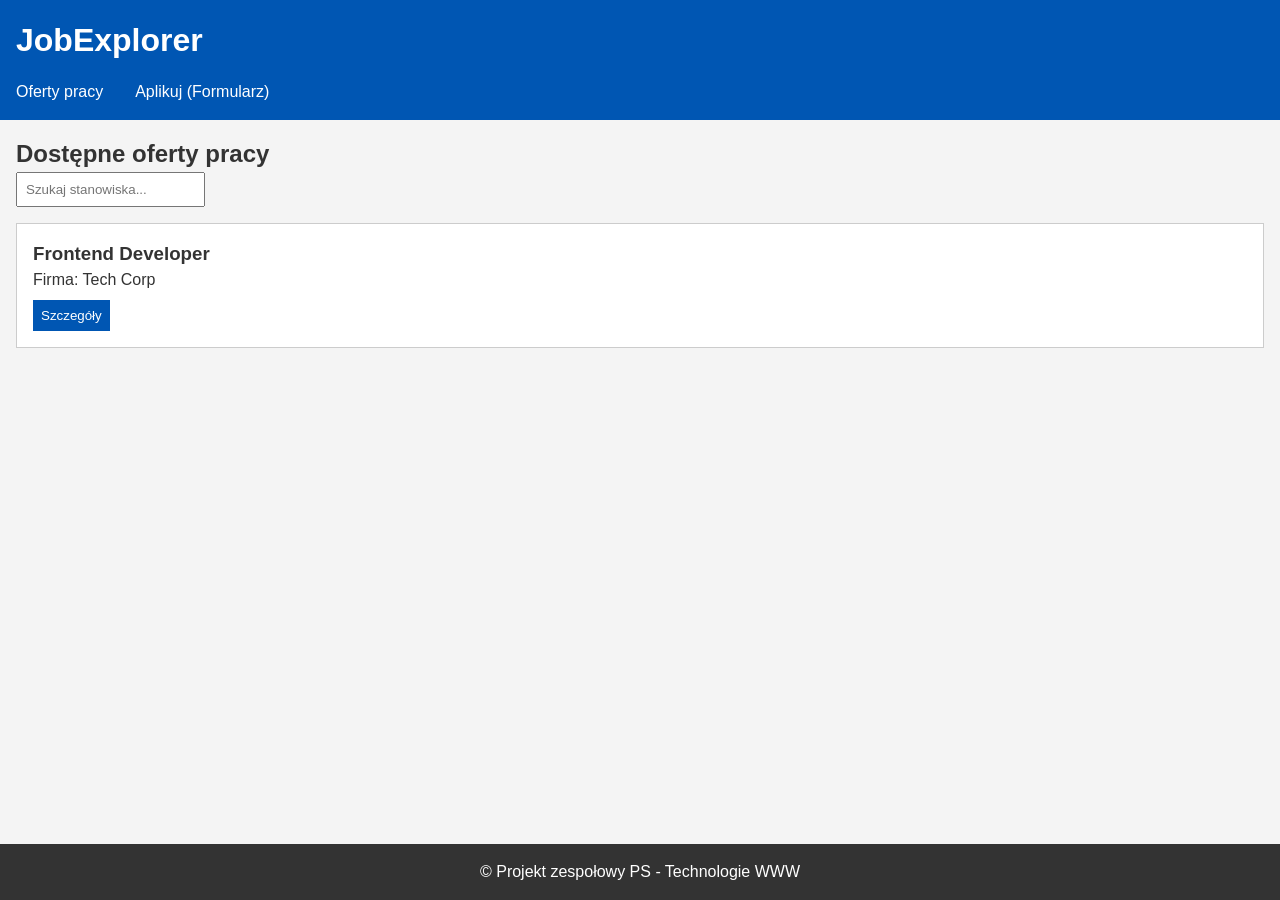
==== index.html @ 61c89183 "changed website" ====
<!DOCTYPE html>
<html lang="pl">
<head>
    <meta charset="UTF-8">
    <meta name="viewport" content="width=device-width, initial-scale=1.0"> <title>JobExplorer</title>
    <link rel="stylesheet" href="style.css">
    <script defer src="script.js"></script>
</head>
<body>
    <header>
        <h1>JobExplorer</h1>
        <nav>
            <ul>
                <li><a href="#" id="nav-list">Oferty pracy</a></li>
                <li><a href="#" id="nav-form">Aplikuj (Formularz)</a></li>
            </ul>
        </nav>
    </header>

    <main>
        <section id="view-list">
            <h2>Dostępne oferty pracy</h2>
            <div class="filters">
                <input type="text" id="search" placeholder="Szukaj stanowiska...">
            </div>
            
            <div class="grid-container" id="jobs-container">
                <article class="card">
                    <h3>Frontend Developer</h3>
                    <p>Firma: Tech Corp</p>
                    <button class="btn-details">Szczegóły</button>
                </article>
            </div>
        </section>

        <section id="view-details" class="hidden">
            <button id="btn-back">Powrót do listy</button>
            <article id="job-details-content">
                <h2>Szczegóły stanowiska</h2>
                <p>Tutaj JavaScript załaduje pełny opis, wymagania itd.</p>
            </article>
        </section>

        <section id="view-form" class="hidden">
            <h2>Formularz aplikacyjny</h2>
            <form id="apply-form" action="#" method="post">
                <label for="name">Imię i nazwisko:</label>
                <input type="text" id="name" name="name" required>

                <label for="email">E-mail:</label>
                <input type="email" id="email" name="email" required> <label for="message">Wiadomość / Link do CV:</label>
                <textarea id="message" name="message" rows="4" required></textarea>

                <button type="submit">Wyślij aplikację</button>
            </form>
        </section>
    </main>

    <footer>
        <p>&copy; Projekt zespołowy PS - Technologie WWW</p>
    </footer>
</body>
</html>
---- style.css ----
* {
    margin: 0;
    padding: 0;
    box-sizing: border-box;
}


:root {
    --bg-color: #f4f4f4;
    --text-color: #333;
    --primary-color: #0056b3;
    --border-color: #ccc;
}


body {
    font-family: sans-serif;
    background-color: var(--bg-color);
    color: var(--text-color);
    line-height: 1.5;
    display: flex;
    flex-direction: column;
    min-height: 100vh;
}

main {
    flex: 1;
    padding: 1rem;
}


.hidden {
    display: none;
}


header {
    background-color: var(--primary-color);
    color: white;
    padding: 1rem;
}

nav ul {
    list-style: none;
    display: flex;
    flex-direction: column; 
    gap: 0.5rem;
    margin-top: 1rem;
}

nav a {
    color: white;
    text-decoration: none; 
}


.grid-container {
    display: grid;
    grid-template-columns: 1fr; 
    gap: 1rem;
    margin-top: 1rem;
}

.card {
    background-color: white;
    border: 1px solid var(--border-color);
    padding: 1rem;
}


form {
    display: flex;
    flex-direction: column;
    gap: 0.5rem;
    margin-top: 1rem;
    background: white;
    padding: 1rem;
    border: 1px solid var(--border-color);
}

input, textarea, button {
    padding: 0.5rem;
    font-family: inherit;
}

button {
    background-color: var(--primary-color);
    color: white;
    border: none;
    cursor: pointer;
    margin-top: 0.5rem;
}


footer {
    background-color: #333;
    color: white;
    text-align: center;
    padding: 1rem;
}


@media screen and (min-width: 600px) {

    nav ul {
        flex-direction: row;
        gap: 2rem;
    }

    
    .grid-container {
        grid-template-columns: repeat(auto-fit, minmax(250px, 1fr));
    }
}
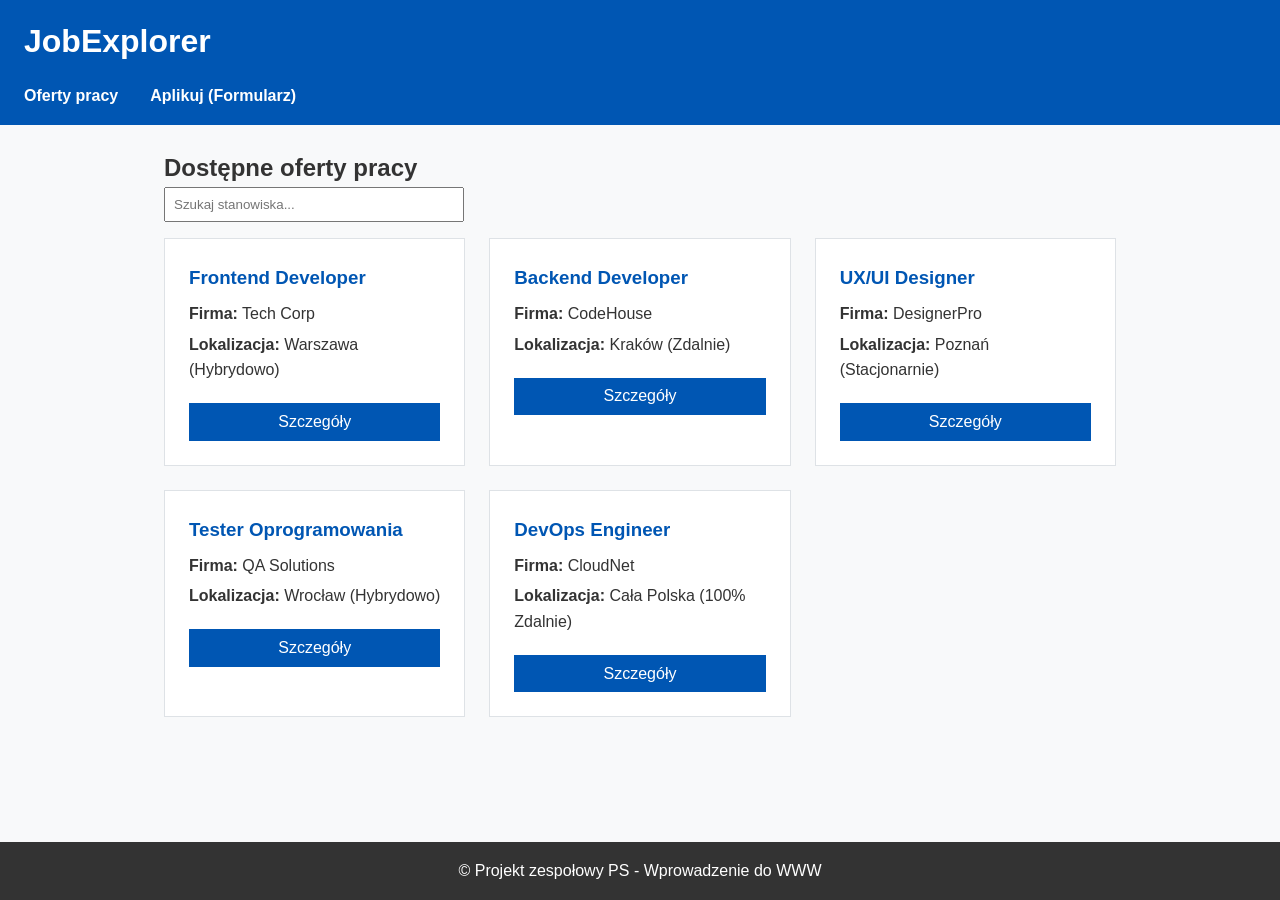
==== commit 962dbd2a: "formularz oraz więcej ofert i szczegółów" ====
--- a/index.html
+++ b/index.html
@@ -2,17 +2,17 @@
 <html lang="pl">
 <head>
     <meta charset="UTF-8">
-    <meta name="viewport" content="width=device-width, initial-scale=1.0"> <title>JobExplorer</title>
+    <meta name="viewport" content="width=device-width, initial-scale=1.0">
+    <title>JobExplorer - Oferty Pracy</title>
     <link rel="stylesheet" href="style.css">
-    <script defer src="script.js"></script>
 </head>
 <body>
     <header>
         <h1>JobExplorer</h1>
         <nav>
             <ul>
-                <li><a href="#" id="nav-list">Oferty pracy</a></li>
-                <li><a href="#" id="nav-form">Aplikuj (Formularz)</a></li>
+                <li><a href="index.html">Oferty pracy</a></li>
+                <li><a href="apply.html">Aplikuj (Formularz)</a></li>
             </ul>
         </nav>
     </header>
@@ -24,40 +24,47 @@
                 <input type="text" id="search" placeholder="Szukaj stanowiska...">
             </div>
             
-            <div class="grid-container" id="jobs-container">
+            <div class="grid-container">
                 <article class="card">
                     <h3>Frontend Developer</h3>
-                    <p>Firma: Tech Corp</p>
-                    <button class="btn-details">Szczegóły</button>
+                    <p><strong>Firma:</strong> Tech Corp</p>
+                    <p><strong>Lokalizacja:</strong> Warszawa (Hybrydowo)</p>
+                    <button onclick="window.location.href='details-frontend.html'">Szczegóły</button>
+                </article>
+
+                <article class="card">
+                    <h3>Backend Developer</h3>
+                    <p><strong>Firma:</strong> CodeHouse</p>
+                    <p><strong>Lokalizacja:</strong> Kraków (Zdalnie)</p>
+                    <button onclick="window.location.href='details-backend.html'">Szczegóły</button>
+                </article>
+
+                <article class="card">
+                    <h3>UX/UI Designer</h3>
+                    <p><strong>Firma:</strong> DesignerPro</p>
+                    <p><strong>Lokalizacja:</strong> Poznań (Stacjonarnie)</p>
+                    <button onclick="window.location.href='details-ux.html'">Szczegóły</button>
+                </article>
+
+                <article class="card">
+                    <h3>Tester Oprogramowania</h3>
+                    <p><strong>Firma:</strong> QA Solutions</p>
+                    <p><strong>Lokalizacja:</strong> Wrocław (Hybrydowo)</p>
+                    <button onclick="window.location.href='details-tester.html'">Szczegóły</button>
+                </article>
+
+                <article class="card">
+                    <h3>DevOps Engineer</h3>
+                    <p><strong>Firma:</strong> CloudNet</p>
+                    <p><strong>Lokalizacja:</strong> Cała Polska (100% Zdalnie)</p>
+                    <button onclick="window.location.href='details-devops.html'">Szczegóły</button>
                 </article>
             </div>
-        </section>
-
-        <section id="view-details" class="hidden">
-            <button id="btn-back">Powrót do listy</button>
-            <article id="job-details-content">
-                <h2>Szczegóły stanowiska</h2>
-                <p>Tutaj JavaScript załaduje pełny opis, wymagania itd.</p>
-            </article>
-        </section>
-
-        <section id="view-form" class="hidden">
-            <h2>Formularz aplikacyjny</h2>
-            <form id="apply-form" action="#" method="post">
-                <label for="name">Imię i nazwisko:</label>
-                <input type="text" id="name" name="name" required>
-
-                <label for="email">E-mail:</label>
-                <input type="email" id="email" name="email" required> <label for="message">Wiadomość / Link do CV:</label>
-                <textarea id="message" name="message" rows="4" required></textarea>
-
-                <button type="submit">Wyślij aplikację</button>
-            </form>
         </section>
     </main>
 
     <footer>
-        <p>&copy; Projekt zespołowy PS - Technologie WWW</p>
+        <p>&copy; Projekt zespołowy PS - Wprowadzenie do WWW</p>
     </footer>
 </body>
 </html>
--- a/style.css
+++ b/style.css
@@ -1,4 +1,3 @@
-
 * {
     margin: 0;
     padding: 0;
@@ -7,89 +6,154 @@
 
 
 :root {
-    --bg-color: #f4f4f4;
+    --bg-color: #f8f9fa;
     --text-color: #333;
     --primary-color: #0056b3;
-    --border-color: #ccc;
+    --border-color: #dee2e6;
 }
-
 
 body {
     font-family: sans-serif;
     background-color: var(--bg-color);
     color: var(--text-color);
-    line-height: 1.5;
+    line-height: 1.6;
     display: flex;
     flex-direction: column;
-    min-height: 100vh;
+    min-height: 100vh; 
 }
 
 main {
-    flex: 1;
-    padding: 1rem;
-}
-
-
-.hidden {
-    display: none;
+    flex: 1; 
+    padding: 1.5rem;
+    max-width: 1000px;
+    margin: 0 auto;
+    width: 100%;
 }
 
 
 header {
     background-color: var(--primary-color);
     color: white;
-    padding: 1rem;
+    padding: 1rem 1.5rem;
 }
 
 nav ul {
     list-style: none;
     display: flex;
     flex-direction: column; 
-    gap: 0.5rem;
+    gap: 0.8rem;
     margin-top: 1rem;
 }
 
 nav a {
     color: white;
-    text-decoration: none; 
+    text-decoration: none;
+    font-weight: bold;
 }
 
+nav a:hover {
+    text-decoration: underline;
+}
+
+
+.filters {
+    margin-bottom: 1rem;
+}
+
+.filters input {
+    padding: 0.5rem;
+    width: 100%;
+    max-width: 300px;
+}
 
 .grid-container {
     display: grid;
     grid-template-columns: 1fr; 
-    gap: 1rem;
-    margin-top: 1rem;
+    gap: 1.5rem;
 }
 
 .card {
     background-color: white;
     border: 1px solid var(--border-color);
-    padding: 1rem;
+    padding: 1.5rem;
+    display: flex;
+    flex-direction: column;
+}
+
+.card h3 {
+    color: var(--primary-color);
+    margin-bottom: 0.5rem;
+}
+
+.card p {
+    margin-bottom: 0.3rem;
+}
+
+.card button {
+    margin-top: 1rem; 
+    background-color: var(--primary-color);
+    color: white;
+    border: none;
+    padding: 0.6rem 1rem;
+    cursor: pointer;
+    font-size: 1rem;
+}
+
+.card button:hover {
+    background-color: #004494;
+}
+
+.details {
+    background: white;
+    padding: 2rem;
+    border: 1px solid var(--border-color);
+}
+
+.details h2 {
+    color: var(--primary-color);
+    margin-bottom: 1rem;
+}
+
+.details ul {
+    margin-top: 1rem;
+    margin-bottom: 1.5rem;
+    margin-left: 1.5rem;
+}
+
+.details button {
+    background-color: #28a745; 
+    color: white;
+    border: none;
+    padding: 0.8rem 1.5rem;
+    font-size: 1.1rem;
+    cursor: pointer;
+    margin-top: 1rem;
 }
 
 
 form {
     display: flex;
     flex-direction: column;
-    gap: 0.5rem;
-    margin-top: 1rem;
+    gap: 1rem;
     background: white;
-    padding: 1rem;
+    padding: 2rem;
+    border: 1px solid var(--border-color);
+    max-width: 600px;
+}
+
+form input, form textarea {
+    padding: 0.5rem;
+    font-family: inherit;
     border: 1px solid var(--border-color);
 }
 
-input, textarea, button {
-    padding: 0.5rem;
-    font-family: inherit;
-}
-
-button {
+form button {
     background-color: var(--primary-color);
     color: white;
     border: none;
+    padding: 0.8rem;
     cursor: pointer;
-    margin-top: 0.5rem;
+    font-size: 1rem;
 }
 
 
@@ -98,18 +162,18 @@
     color: white;
     text-align: center;
     padding: 1rem;
+    margin-top: auto;
 }
 
 
 @media screen and (min-width: 600px) {
-
     nav ul {
-        flex-direction: row;
+        flex-direction: row; 
         gap: 2rem;
     }
 
-    
     .grid-container {
-        grid-template-columns: repeat(auto-fit, minmax(250px, 1fr));
+        
+        grid-template-columns: repeat(auto-fit, minmax(280px, 1fr));
     }
 }
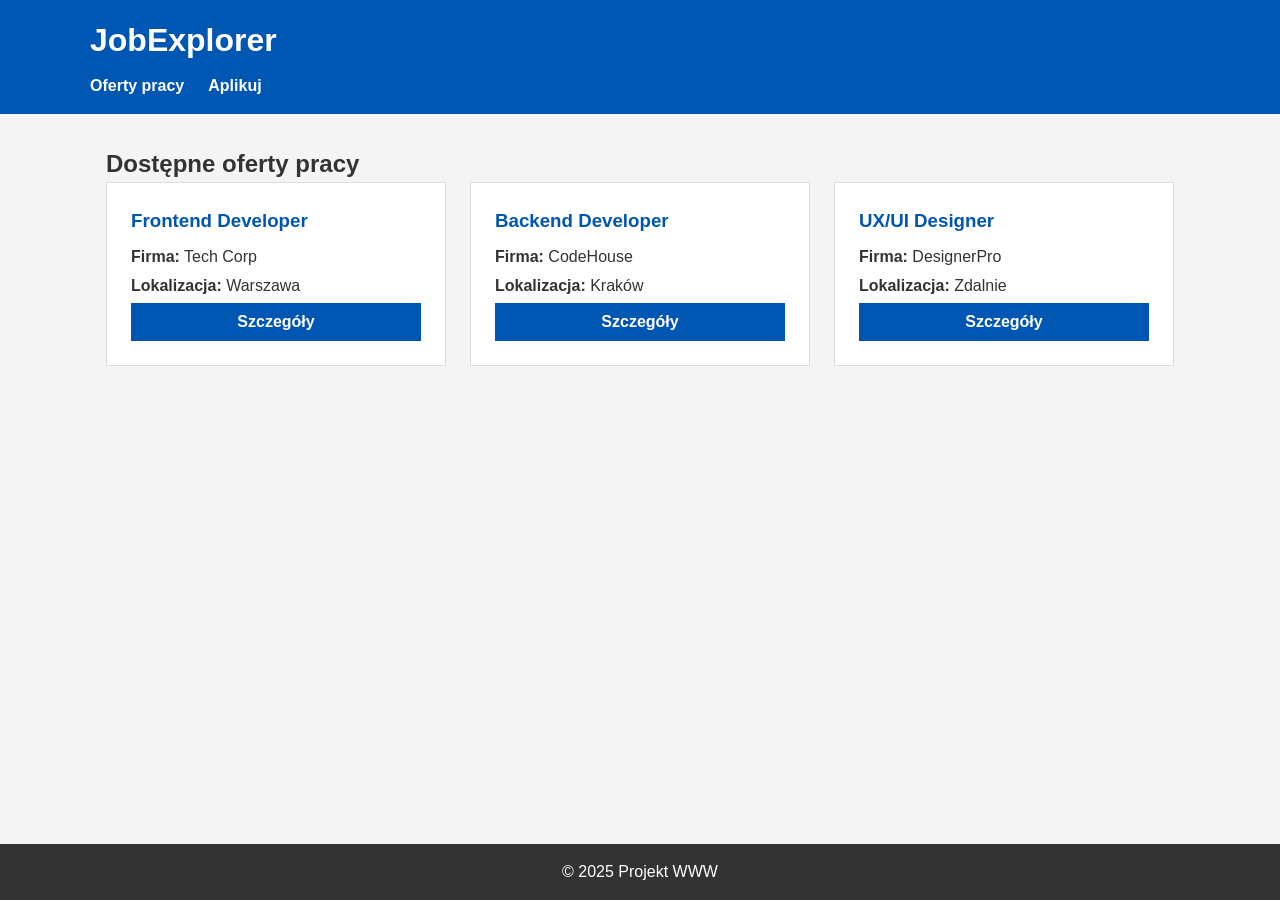
==== commit ca80efe3: "refactoring" ====
--- a/index.html
+++ b/index.html
@@ -3,68 +3,50 @@
 <head>
     <meta charset="UTF-8">
     <meta name="viewport" content="width=device-width, initial-scale=1.0">
-    <title>JobExplorer - Oferty Pracy</title>
+    <title>JobExplorer</title>
     <link rel="stylesheet" href="style.css">
 </head>
 <body>
     <header>
-        <h1>JobExplorer</h1>
-        <nav>
-            <ul>
-                <li><a href="index.html">Oferty pracy</a></li>
-                <li><a href="apply.html">Aplikuj (Formularz)</a></li>
-            </ul>
-        </nav>
+        <div class="container">
+            <h1>JobExplorer</h1>
+            <nav>
+                <ul>
+                    <li><a href="index.html">Oferty pracy</a></li>
+                    <li><a href="apply.html">Aplikuj</a></li>
+                </ul>
+            </nav>
+        </div>
     </header>
 
-    <main>
-        <section id="view-list">
-            <h2>Dostępne oferty pracy</h2>
-            <div class="filters">
-                <input type="text" id="search" placeholder="Szukaj stanowiska...">
-            </div>
-            
-            <div class="grid-container">
-                <article class="card">
-                    <h3>Frontend Developer</h3>
-                    <p><strong>Firma:</strong> Tech Corp</p>
-                    <p><strong>Lokalizacja:</strong> Warszawa (Hybrydowo)</p>
-                    <button onclick="window.location.href='details-frontend.html'">Szczegóły</button>
-                </article>
+    <main class="container">
+        <h2>Dostępne oferty pracy</h2>
+        <div class="grid-container">
+            <article class="card">
+                <h3>Frontend Developer</h3>
+                <p><strong>Firma:</strong> Tech Corp</p>
+                <p><strong>Lokalizacja:</strong> Warszawa</p>
+                <button onclick="window.location.href='details-frontend.html'">Szczegóły</button>
+            </article>
 
-                <article class="card">
-                    <h3>Backend Developer</h3>
-                    <p><strong>Firma:</strong> CodeHouse</p>
-                    <p><strong>Lokalizacja:</strong> Kraków (Zdalnie)</p>
-                    <button onclick="window.location.href='details-backend.html'">Szczegóły</button>
-                </article>
+            <article class="card">
+                <h3>Backend Developer</h3>
+                <p><strong>Firma:</strong> CodeHouse</p>
+                <p><strong>Lokalizacja:</strong> Kraków</p>
+                <button onclick="window.location.href='details-backend.html'">Szczegóły</button>
+            </article>
 
-                <article class="card">
-                    <h3>UX/UI Designer</h3>
-                    <p><strong>Firma:</strong> DesignerPro</p>
-                    <p><strong>Lokalizacja:</strong> Poznań (Stacjonarnie)</p>
-                    <button onclick="window.location.href='details-ux.html'">Szczegóły</button>
-                </article>
-
-                <article class="card">
-                    <h3>Tester Oprogramowania</h3>
-                    <p><strong>Firma:</strong> QA Solutions</p>
-                    <p><strong>Lokalizacja:</strong> Wrocław (Hybrydowo)</p>
-                    <button onclick="window.location.href='details-tester.html'">Szczegóły</button>
-                </article>
-
-                <article class="card">
-                    <h3>DevOps Engineer</h3>
-                    <p><strong>Firma:</strong> CloudNet</p>
-                    <p><strong>Lokalizacja:</strong> Cała Polska (100% Zdalnie)</p>
-                    <button onclick="window.location.href='details-devops.html'">Szczegóły</button>
-                </article>
-            </div>
-        </section>
+            <article class="card">
+                <h3>UX/UI Designer</h3>
+                <p><strong>Firma:</strong> DesignerPro</p>
+                <p><strong>Lokalizacja:</strong> Zdalnie</p>
+                <button onclick="window.location.href='details-ux.html'">Szczegóły</button>
+            </article>
+        </div>
     </main>
 
     <footer>
-        <p>&copy; Projekt zespołowy PS - Wprowadzenie do WWW</p>
+        <p>&copy; 2025 Projekt WWW</p>
     </footer>
 </body>
 </html>
--- a/style.css
+++ b/style.css
@@ -1,48 +1,44 @@
 * {
     margin: 0;
     padding: 0;
-    box-sizing: border-box;
+    box-sizing: border-box; 
 }
 
-
 :root {
-    --bg-color: #f8f9fa;
+    --primary-color: #0056b3;
+    --bg-color: #f4f4f4;
     --text-color: #333;
-    --primary-color: #0056b3;
-    --border-color: #dee2e6;
 }
 
 body {
     font-family: sans-serif;
     background-color: var(--bg-color);
     color: var(--text-color);
-    line-height: 1.6;
+    line-height: 1.5;
     display: flex;
     flex-direction: column;
-    min-height: 100vh; 
+    min-height: 100vh;
 }
-
-main {
-    flex: 1; 
-    padding: 1.5rem;
-    max-width: 1000px;
-    margin: 0 auto;
-    width: 100%;
-}
-
 
 header {
     background-color: var(--primary-color);
     color: white;
-    padding: 1rem 1.5rem;
+    padding: 1rem;
+    width: 100%; 
+}
+
+.container {
+    max-width: 1100px;
+    margin: 0 auto; 
+    width: 100%;
 }
 
 nav ul {
     list-style: none;
     display: flex;
-    flex-direction: column; 
-    gap: 0.8rem;
-    margin-top: 1rem;
+    flex-wrap: wrap; 
+    gap: 1.5rem;
+    margin-top: 10px;
 }
 
 nav a {
@@ -51,129 +47,84 @@
     font-weight: bold;
 }
 
-nav a:hover {
-    text-decoration: underline;
-}
-
-
-.filters {
-    margin-bottom: 1rem;
-}
-
-.filters input {
-    padding: 0.5rem;
-    width: 100%;
-    max-width: 300px;
+main {
+    flex: 1;
+    padding: 2rem 1rem;
 }
 
 .grid-container {
     display: grid;
-    grid-template-columns: 1fr; 
+    grid-template-columns: repeat(auto-fit, minmax(280px, 1fr));
     gap: 1.5rem;
 }
 
 .card {
-    background-color: white;
-    border: 1px solid var(--border-color);
+    background: white;
     padding: 1.5rem;
+    border: 1px solid #ddd;
     display: flex;
     flex-direction: column;
 }
 
 .card h3 {
+    margin-bottom: 10px;
     color: var(--primary-color);
-    margin-bottom: 0.5rem;
 }
 
 .card p {
-    margin-bottom: 0.3rem;
+    margin-bottom: 5px;
 }
 
 .card button {
-    margin-top: 1rem; 
-    background-color: var(--primary-color);
+    margin-top: auto; 
+    padding: 10px;
+    background: var(--primary-color);
     color: white;
     border: none;
-    padding: 0.6rem 1rem;
     cursor: pointer;
-    font-size: 1rem;
 }
 
-.card button:hover {
-    background-color: #004494;
+.details-box {
+    background: white;
+    padding: 2rem;
+    border: 1px solid #ddd;
 }
 
-.details {
-    background: white;
-    padding: 2rem;
-    border: 1px solid var(--border-color);
+.details-box h2 {
+    font-size: clamp(1.5rem, 5vw, 2.2rem); 
+    margin-bottom: 15px;
 }
 
-.details h2 {
-    color: var(--primary-color);
-    margin-bottom: 1rem;
+.details-box p {
+    margin-bottom: 10px;
 }
 
-.details ul {
-    margin-top: 1rem;
-    margin-bottom: 1.5rem;
-    margin-left: 1.5rem;
+button {
+    background-color: var(--primary-color);
+    color: var(--white);
+    border: none;
+    padding: 12px 24px;
+    font-size: 1rem;
+    font-weight: bold;
+    cursor: pointer;
+    transition: 0.2s;
+    display: inline-block;
 }
-
-.details button {
-    background-color: #28a745; 
-    color: white;
-    border: none;
-    padding: 0.8rem 1.5rem;
-    font-size: 1.1rem;
-    cursor: pointer;
-    margin-top: 1rem;
-}
-
 
 form {
     display: flex;
     flex-direction: column;
-    gap: 1rem;
-    background: white;
-    padding: 2rem;
-    border: 1px solid var(--border-color);
-    max-width: 600px;
+    gap: 10px;
 }
 
-form input, form textarea {
-    padding: 0.5rem;
-    font-family: inherit;
-    border: 1px solid var(--border-color);
+input, textarea {
+    padding: 8px;
+    border: 1px solid #ccc;
 }
 
-form button {
-    background-color: var(--primary-color);
-    color: white;
-    border: none;
-    padding: 0.8rem;
-    cursor: pointer;
-    font-size: 1rem;
-}
-
-
 footer {
-    background-color: #333;
+    background: #333;
     color: white;
     text-align: center;
     padding: 1rem;
-    margin-top: auto;
-}
-
-
-@media screen and (min-width: 600px) {
-    nav ul {
-        flex-direction: row; 
-        gap: 2rem;
-    }
-
-    .grid-container {
-        
-        grid-template-columns: repeat(auto-fit, minmax(280px, 1fr));
-    }
 }
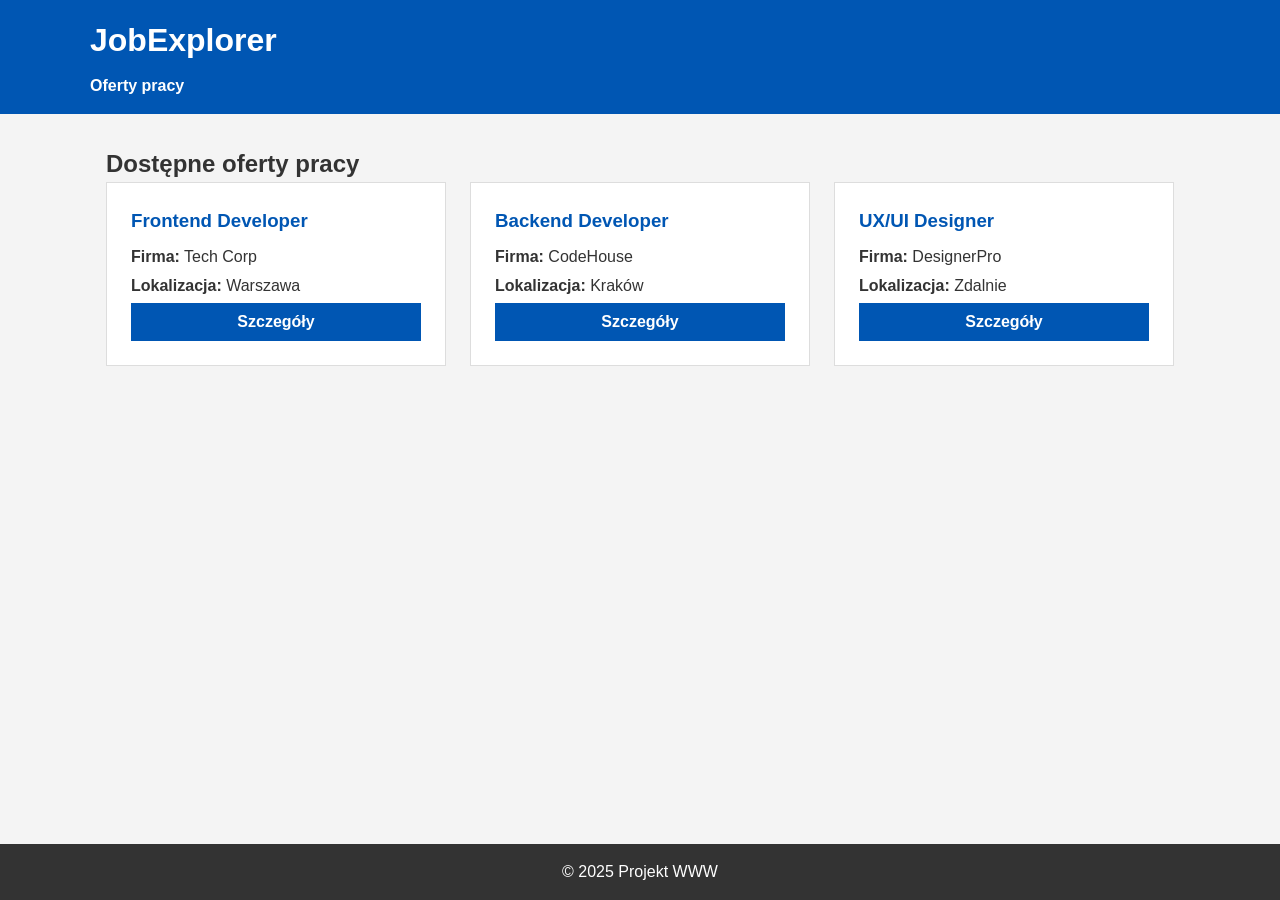
==== commit bf294b52: "deleted link" ====
--- a/index.html
+++ b/index.html
@@ -13,7 +13,6 @@
             <nav>
                 <ul>
                     <li><a href="index.html">Oferty pracy</a></li>
-                    <li><a href="apply.html">Aplikuj</a></li>
                 </ul>
             </nav>
         </div>
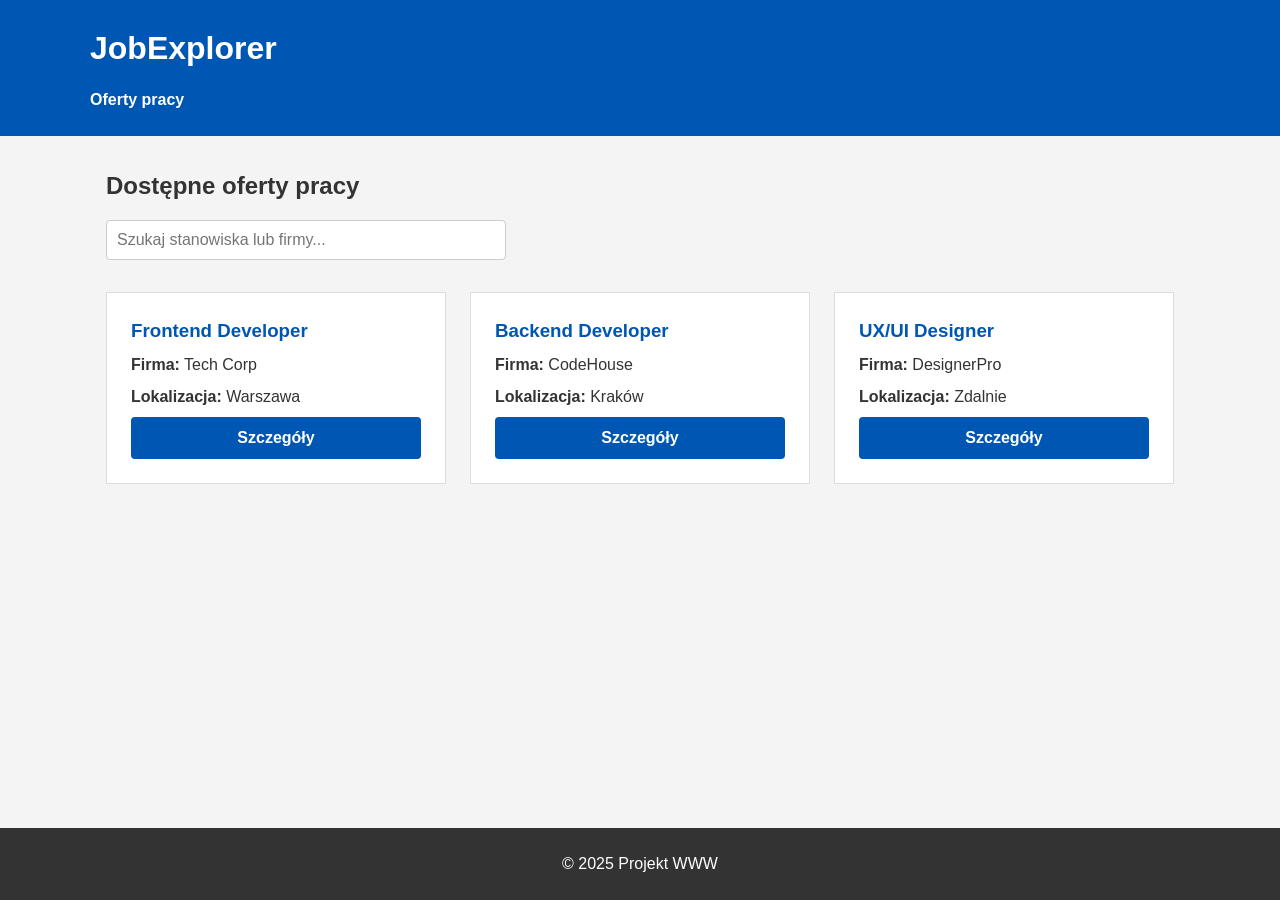
==== commit d6abe178: "zmiany" ====
--- a/index.html
+++ b/index.html
@@ -3,7 +3,7 @@
 <head>
     <meta charset="UTF-8">
     <meta name="viewport" content="width=device-width, initial-scale=1.0">
-    <title>JobExplorer</title>
+    <title>JobExplorer - Oferty Pracy</title>
     <link rel="stylesheet" href="style.css">
 </head>
 <body>
@@ -13,13 +13,19 @@
             <nav>
                 <ul>
                     <li><a href="index.html">Oferty pracy</a></li>
+
                 </ul>
             </nav>
         </div>
     </header>
 
     <main class="container">
-        <h2>Dostępne oferty pracy</h2>
+        <h2 style="margin-bottom: 1rem;">Dostępne oferty pracy</h2>
+        
+        <div class="filters">
+            <input type="text" id="search" placeholder="Szukaj stanowiska lub firmy...">
+        </div>
+        
         <div class="grid-container">
             <article class="card">
                 <h3>Frontend Developer</h3>
--- a/style.css
+++ b/style.css
@@ -1,13 +1,14 @@
 * {
     margin: 0;
     padding: 0;
-    box-sizing: border-box; 
+    box-sizing: border-box;
 }
 
 :root {
     --primary-color: #0056b3;
     --bg-color: #f4f4f4;
     --text-color: #333;
+    --white: #ffffff;
 }
 
 body {
@@ -22,27 +23,27 @@
 
 header {
     background-color: var(--primary-color);
-    color: white;
-    padding: 1rem;
-    width: 100%; 
+    color: var(--white);
+    padding: 1.5rem 1rem;
+    width: 100%;
 }
 
 .container {
     max-width: 1100px;
-    margin: 0 auto; 
+    margin: 0 auto;
     width: 100%;
 }
 
 nav ul {
     list-style: none;
     display: flex;
-    flex-wrap: wrap; 
+    flex-wrap: wrap;
     gap: 1.5rem;
-    margin-top: 10px;
+    margin-top: 1rem;
 }
 
 nav a {
-    color: white;
+    color: var(--white);
     text-decoration: none;
     font-weight: bold;
 }
@@ -52,6 +53,24 @@
     padding: 2rem 1rem;
 }
 
+
+.filters {
+    margin-bottom: 2rem;
+   
+    display: flex;
+    flex-direction: column; 
+}
+
+.filters input {
+    width: 100%;
+   
+    max-width: clamp(250px, 50vw, 400px); 
+    padding: 10px;
+    border: 1px solid #ccc;
+    font-size: 1rem;
+    border-radius: 4px; 
+}
+
 .grid-container {
     display: grid;
     grid-template-columns: repeat(auto-fit, minmax(280px, 1fr));
@@ -59,7 +78,7 @@
 }
 
 .card {
-    background: white;
+    background: var(--white);
     padding: 1.5rem;
     border: 1px solid #ddd;
     display: flex;
@@ -67,36 +86,12 @@
 }
 
 .card h3 {
-    margin-bottom: 10px;
+    margin-bottom: 0.5rem;
     color: var(--primary-color);
 }
 
 .card p {
-    margin-bottom: 5px;
-}
-
-.card button {
-    margin-top: auto; 
-    padding: 10px;
-    background: var(--primary-color);
-    color: white;
-    border: none;
-    cursor: pointer;
-}
-
-.details-box {
-    background: white;
-    padding: 2rem;
-    border: 1px solid #ddd;
-}
-
-.details-box h2 {
-    font-size: clamp(1.5rem, 5vw, 2.2rem); 
-    margin-bottom: 15px;
-}
-
-.details-box p {
-    margin-bottom: 10px;
+    margin-bottom: 0.5rem;
 }
 
 button {
@@ -109,22 +104,59 @@
     cursor: pointer;
     transition: 0.2s;
     display: inline-block;
+    border-radius: 4px;
+}
+
+button:hover {
+    opacity: 0.8;
+}
+
+.card button {
+    margin-top: auto;
+}
+
+.details-box {
+    background: var(--white);
+    padding: 2rem;
+    border: 1px solid #ddd;
+}
+
+.details-box h2 {
+    font-size: clamp(1.5rem, 5vw, 2.2rem);
+    margin-bottom: 1rem;
+    color: var(--primary-color);
+}
+
+.details-box p {
+    margin-bottom: 0.8rem;
+}
+
+.details-box ul {
+    margin: 1rem 0 1.5rem 1.5rem;
 }
 
 form {
     display: flex;
     flex-direction: column;
-    gap: 10px;
+    gap: 1rem;
+    max-width: 600px;
+}
+
+label {
+    font-weight: bold;
 }
 
 input, textarea {
-    padding: 8px;
+    padding: 10px;
     border: 1px solid #ccc;
+    font-family: inherit;
+    font-size: 1rem;
+    border-radius: 4px;
 }
 
 footer {
     background: #333;
-    color: white;
+    color: var(--white);
     text-align: center;
-    padding: 1rem;
+    padding: 1.5rem;
 }
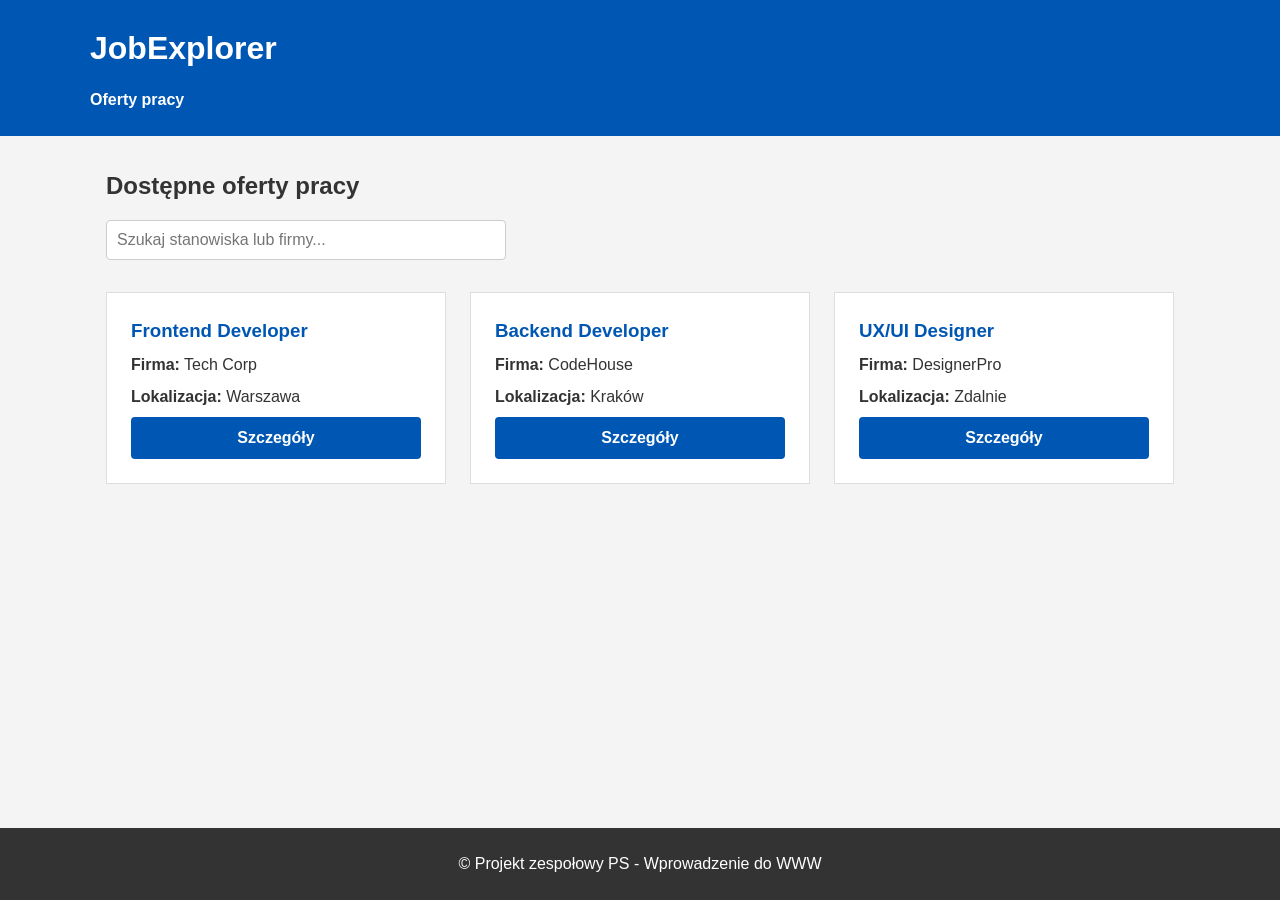
==== commit 5967a9f0: "zmiany v3" ====
--- a/index.html
+++ b/index.html
@@ -51,7 +51,7 @@
     </main>
 
     <footer>
-        <p>&copy; 2025 Projekt WWW</p>
+            <p>&copy; Projekt zespołowy PS - Wprowadzenie do WWW</p>
     </footer>
 </body>
 </html>
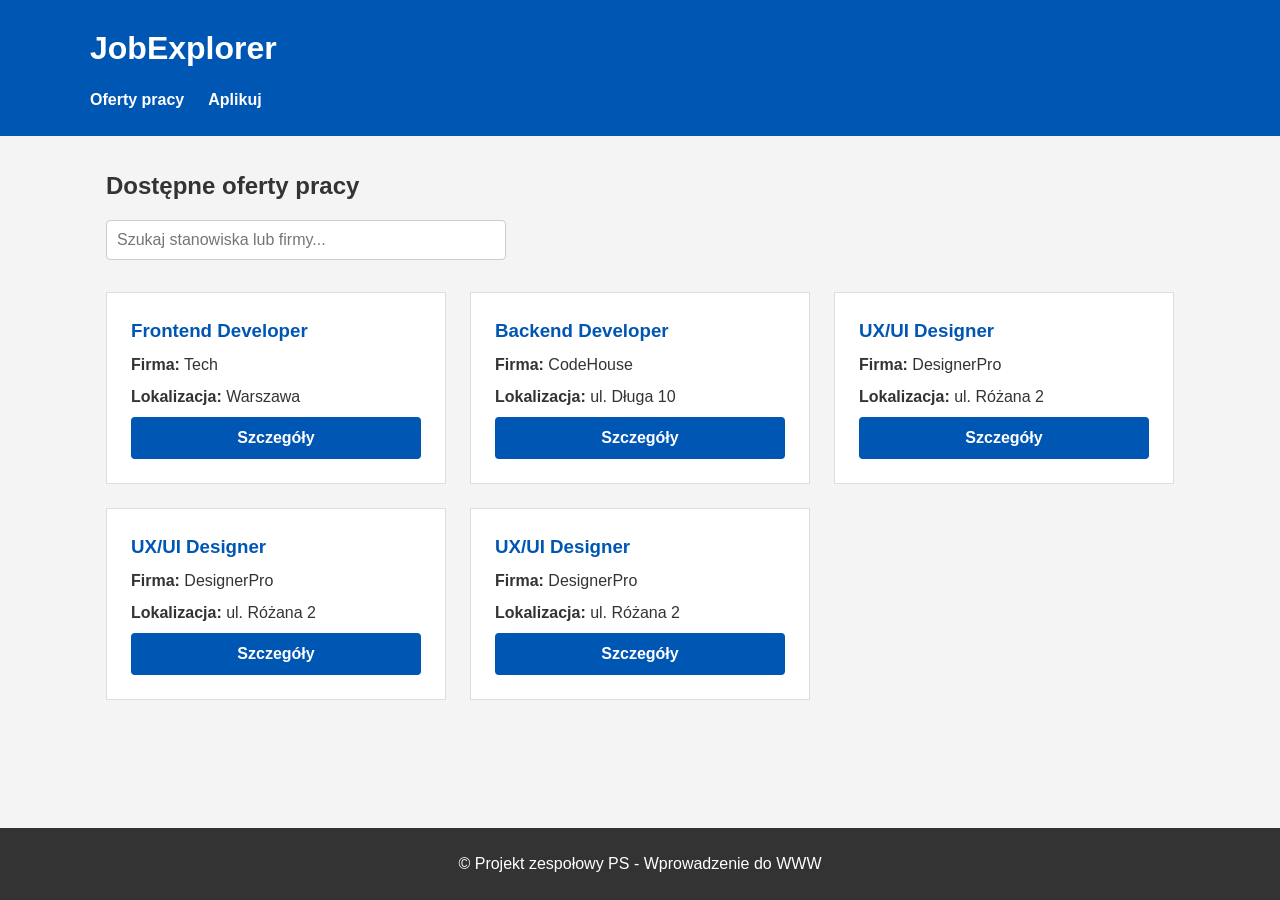
==== commit da75f5a1: "NOWE" ====
--- a/index.html
+++ b/index.html
@@ -3,8 +3,9 @@
 <head>
     <meta charset="UTF-8">
     <meta name="viewport" content="width=device-width, initial-scale=1.0">
-    <title>JobExplorer - Oferty Pracy</title>
+    <title>JobExplorer</title>
     <link rel="stylesheet" href="style.css">
+    <script defer src="script.js"></script>
 </head>
 <body>
     <header>
@@ -12,46 +13,58 @@
             <h1>JobExplorer</h1>
             <nav>
                 <ul>
-                    <li><a href="index.html">Oferty pracy</a></li>
-
+                    <li><a href="#home">Oferty pracy</a></li>
+                    <li><a href="#apply">Aplikuj</a></li>
                 </ul>
             </nav>
         </div>
     </header>
 
     <main class="container">
-        <h2 style="margin-bottom: 1rem;">Dostępne oferty pracy</h2>
+        <section id="home-view" class="view active">
+            <h2 style="margin-bottom: 1rem;">Dostępne oferty pracy</h2>
+            <div class="filters">
+                <input type="text" id="search" placeholder="Szukaj stanowiska lub firmy...">
+            </div>
+            <div class="grid-container" id="jobs-container"></div>
+        </section>
+
+        <section id="details-view" class="view">
+            <div class="details-box" id="details-content"></div>
+        </section>
+
+        <section id="apply-view" class="view">
+            <div class="details-box">
+                <h2 style="margin-bottom: 1rem; color: var(--primary-color);">Formularz aplikacyjny</h2>
+                <p style="margin-bottom: 1rem;">Wypełnij poniższe dane, aby wysłać swoje zgłoszenie.</p>
+                
+                <form id="apply-form">
+                    <label for="name">Imię i nazwisko:</label>
+                    <input type="text" id="name" name="name" placeholder="Jan Kowalski" required>
+                    
+                    <label for="email">Adres E-mail:</label>
+                    <input type="email" id="email" name="email" placeholder="jan@domena.pl" required> 
+                    
+                    <label for="message">Wiadomość / Link do CV (np. LinkedIn, GitHub):</label>
+                    <textarea id="message" name="message" rows="5" placeholder="Napisz kilka słów o sobie..." required></textarea>
+
+                    <button type="submit">Wyślij aplikację</button>
+                    <p id="form-message"></p>
+                </form>
+            </div>
+        </section>
         
-        <div class="filters">
-            <input type="text" id="search" placeholder="Szukaj stanowiska lub firmy...">
-        </div>
-        
-        <div class="grid-container">
-            <article class="card">
-                <h3>Frontend Developer</h3>
-                <p><strong>Firma:</strong> Tech Corp</p>
-                <p><strong>Lokalizacja:</strong> Warszawa</p>
-                <button onclick="window.location.href='details-frontend.html'">Szczegóły</button>
-            </article>
-
-            <article class="card">
-                <h3>Backend Developer</h3>
-                <p><strong>Firma:</strong> CodeHouse</p>
-                <p><strong>Lokalizacja:</strong> Kraków</p>
-                <button onclick="window.location.href='details-backend.html'">Szczegóły</button>
-            </article>
-
-            <article class="card">
-                <h3>UX/UI Designer</h3>
-                <p><strong>Firma:</strong> DesignerPro</p>
-                <p><strong>Lokalizacja:</strong> Zdalnie</p>
-                <button onclick="window.location.href='details-ux.html'">Szczegóły</button>
-            </article>
-        </div>
+        <section id="not-found-view" class="view">
+            <div class="details-box">
+                <h2>Błąd 404</h2>
+                <p>Nie znaleziono takiego widoku.</p>
+                <button onclick="window.location.hash='#home'">Wróć na stronę główną</button>
+            </div>
+        </section>
     </main>
 
     <footer>
-            <p>&copy; Projekt zespołowy PS - Wprowadzenie do WWW</p>
+        <p>&copy; Projekt zespołowy PS - Wprowadzenie do WWW</p>
     </footer>
 </body>
 </html>
--- a/style.css
+++ b/style.css
@@ -159,4 +159,17 @@
     color: var(--white);
     text-align: center;
     padding: 1.5rem;
-}+}
+
+/* --- KLASY DO OBSŁUGI SPA (Ukrywanie/pokazywanie widoków) --- */
+.view {
+    display: none;
+}
+
+.view.active {
+    display: block;
+}
+
+/* Styl dla komunikatów pod formularzem */
+.msg-success { color: green; margin-top: 10px; font-weight: bold; }
+.msg-error { color: red; margin-top: 10px; font-weight: bold; }
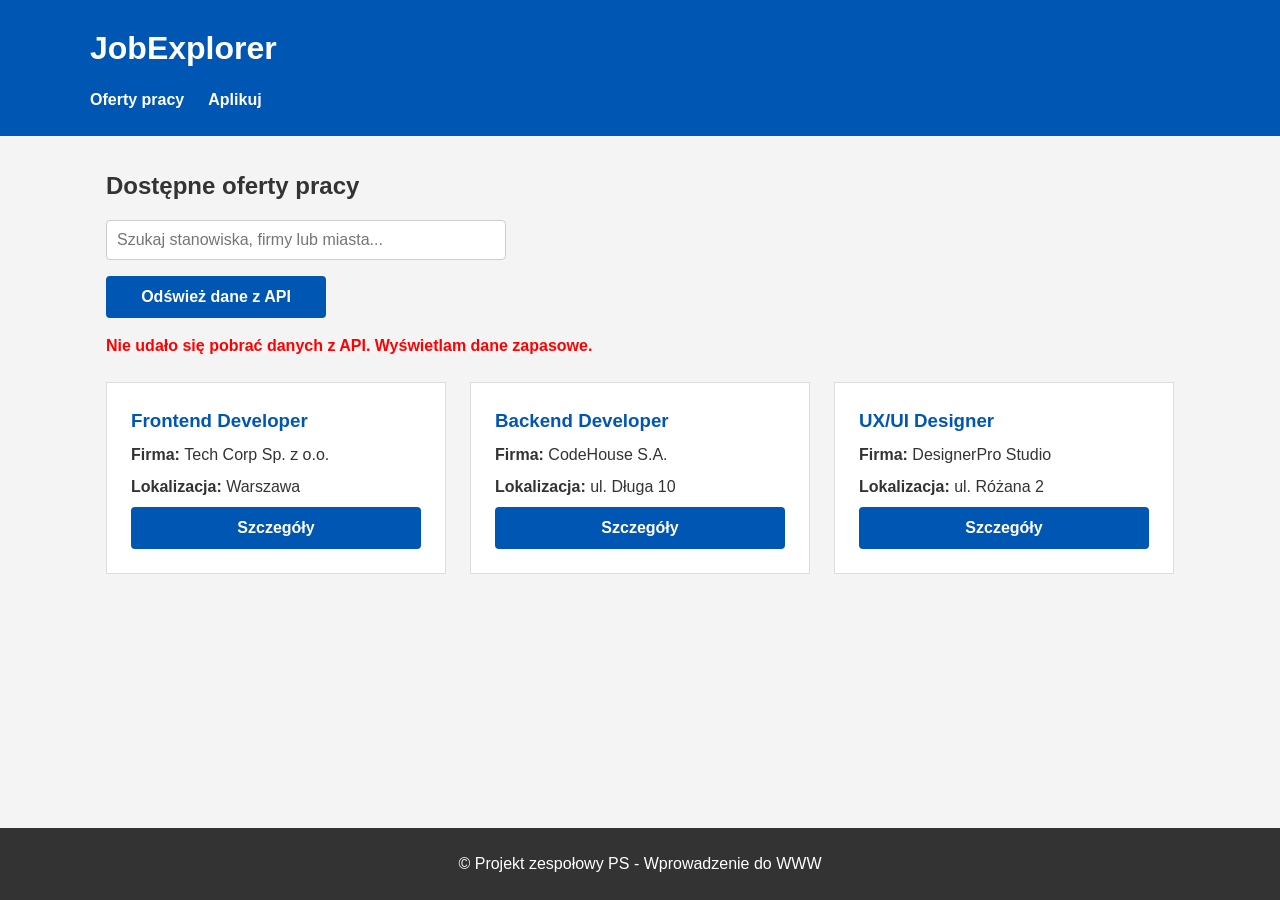
==== commit 2d4af448: "NOWE ZMIANY !!!" ====
--- a/index.html
+++ b/index.html
@@ -22,10 +22,14 @@
 
     <main class="container">
         <section id="home-view" class="view active">
-            <h2 style="margin-bottom: 1rem;">Dostępne oferty pracy</h2>
+            <h2>Dostępne oferty pracy</h2>
+
             <div class="filters">
-                <input type="text" id="search" placeholder="Szukaj stanowiska lub firmy...">
+                <input type="text" id="search" placeholder="Szukaj stanowiska, firmy lub miasta...">
+                <button type="button" id="reload-api">Odśwież dane z API</button>
             </div>
+
+            <p id="api-status" class="api-status">Dane lokalne są gotowe. Trwa pobieranie danych z API...</p>
             <div class="grid-container" id="jobs-container"></div>
         </section>
 
@@ -35,16 +39,16 @@
 
         <section id="apply-view" class="view">
             <div class="details-box">
-                <h2 style="margin-bottom: 1rem; color: var(--primary-color);">Formularz aplikacyjny</h2>
-                <p style="margin-bottom: 1rem;">Wypełnij poniższe dane, aby wysłać swoje zgłoszenie.</p>
-                
+                <h2>Formularz aplikacyjny</h2>
+                <p>Wypełnij poniższe dane, aby wysłać swoje zgłoszenie.</p>
+
                 <form id="apply-form">
                     <label for="name">Imię i nazwisko:</label>
                     <input type="text" id="name" name="name" placeholder="Jan Kowalski" required>
-                    
+
                     <label for="email">Adres E-mail:</label>
                     <input type="email" id="email" name="email" placeholder="jan@domena.pl" required> 
-                    
+
                     <label for="message">Wiadomość / Link do CV (np. LinkedIn, GitHub):</label>
                     <textarea id="message" name="message" rows="5" placeholder="Napisz kilka słów o sobie..." required></textarea>
 
@@ -53,7 +57,7 @@
                 </form>
             </div>
         </section>
-        
+
         <section id="not-found-view" class="view">
             <div class="details-box">
                 <h2>Błąd 404</h2>
@@ -67,4 +71,4 @@
         <p>&copy; Projekt zespołowy PS - Wprowadzenie do WWW</p>
     </footer>
 </body>
-</html>+</html>
--- a/style.css
+++ b/style.css
@@ -53,22 +53,45 @@
     padding: 2rem 1rem;
 }
 
+h2 {
+    margin-bottom: 1rem;
+}
 
 .filters {
-    margin-bottom: 2rem;
-   
-    display: flex;
-    flex-direction: column; 
+    margin-bottom: 1rem;
+    display: flex;
+    flex-direction: column;
+    gap: 1rem;
 }
 
 .filters input {
     width: 100%;
-   
-    max-width: clamp(250px, 50vw, 400px); 
+    max-width: clamp(250px, 50vw, 400px);
     padding: 10px;
     border: 1px solid #ccc;
     font-size: 1rem;
-    border-radius: 4px; 
+    border-radius: 4px;
+}
+
+.filters button {
+    max-width: 220px;
+}
+
+.api-status {
+    margin-bottom: 1.5rem;
+    font-weight: bold;
+}
+
+.api-status.loading {
+    color: #555;
+}
+
+.api-status.success {
+    color: green;
+}
+
+.api-status.error {
+    color: red;
 }
 
 .grid-container {
@@ -133,6 +156,17 @@
 
 .details-box ul {
     margin: 1rem 0 1.5rem 1.5rem;
+}
+
+.details-actions {
+    margin-top: 2rem;
+    display: flex;
+    gap: 1rem;
+    flex-wrap: wrap;
+}
+
+.secondary-button {
+    background-color: #6c757d;
 }
 
 form {
@@ -161,7 +195,7 @@
     padding: 1.5rem;
 }
 
-/* --- KLASY DO OBSŁUGI SPA (Ukrywanie/pokazywanie widoków) --- */
+/* ukrywanie widoków spa */
 .view {
     display: none;
 }
@@ -171,5 +205,20 @@
 }
 
 /* Styl dla komunikatów pod formularzem */
-.msg-success { color: green; margin-top: 10px; font-weight: bold; }
-.msg-error { color: red; margin-top: 10px; font-weight: bold; }+.msg-success {
+    color: green;
+    margin-top: 10px;
+    font-weight: bold;
+}
+
+.msg-error {
+    color: red;
+    margin-top: 10px;
+    font-weight: bold;
+}
+
+.msg-info {
+    color: #555;
+    margin-top: 10px;
+    font-weight: bold;
+}
